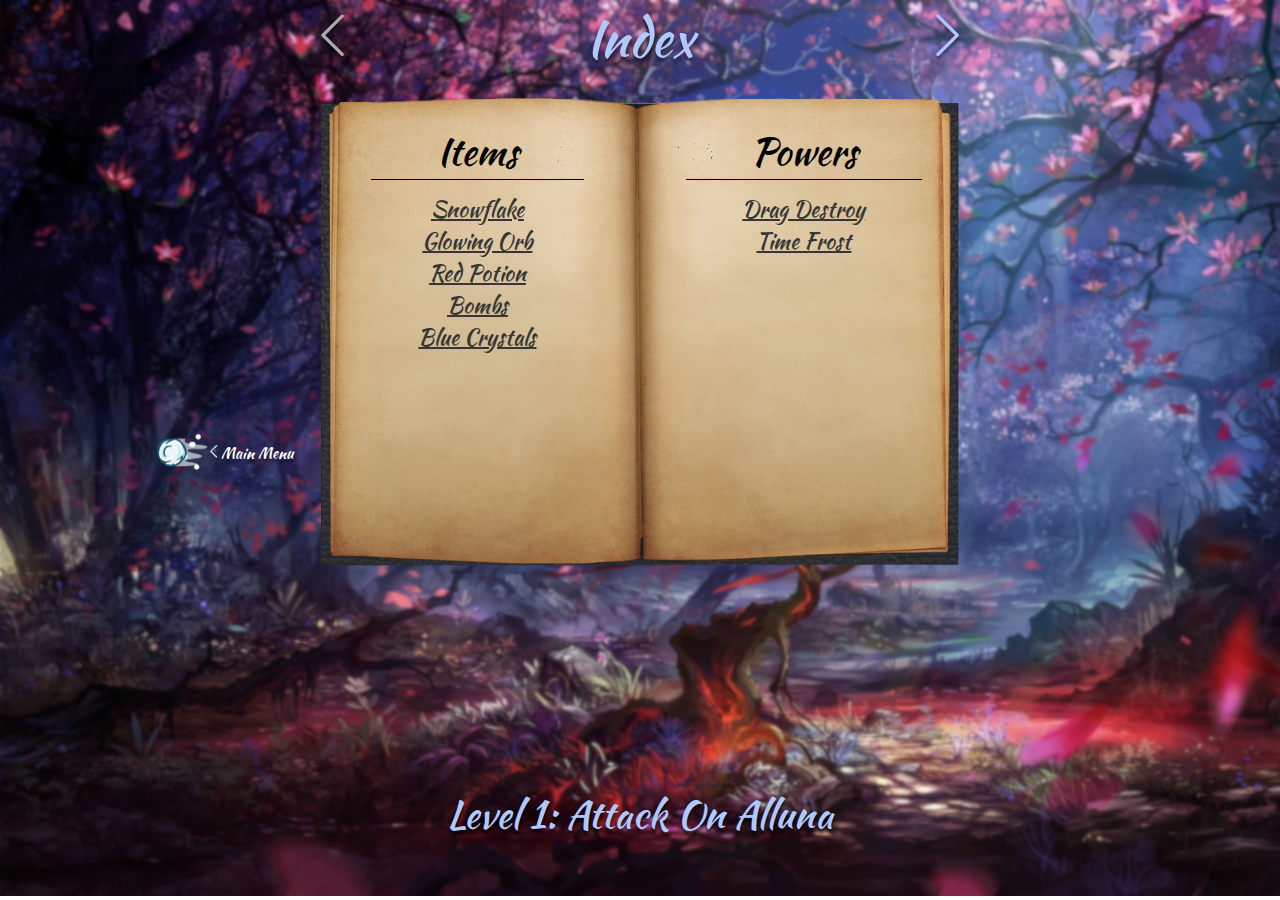
==== guidebook.html @ 1392a79b "updated to v0.8.a" ====
<!DOCTYPE html>
<html lang="en">
<head>
    <meta charset="UTF-8">
    <meta http-equiv="X-UA-Compatible" content="IE=edge">
    <meta name="viewport" content="width=device-width, initial-scale=1.0">
    <title>Guidebook</title>

    <link href="favicon.ico" rel="icon" type="image/x-icon">
    

     <!-- Bootstrap CSS -->
<link href="https://cdn.jsdelivr.net/npm/bootstrap@5.1.3/dist/css/bootstrap.min.css" rel="stylesheet" integrity="sha384-1BmE4kWBq78iYhFldvKuhfTAU6auU8tT94WrHftjDbrCEXSU1oBoqyl2QvZ6jIW3" crossorigin="anonymous">
<link rel="stylesheet" href="https://cdn.jsdelivr.net/npm/bootstrap-icons@1.3.0/font/bootstrap-icons.css">


    <link rel="stylesheet" href="style.css">
    <link rel="stylesheet" href="sprite_animations.css">

    <link rel="stylesheet" href="guidebook.css">
    <script src="js/tutorial.js" defer></script>
</head>
<body onload="index();">
    
    
    
    <div class="tutorial-title-wrapper" id="tutorialTitleWrapper">
        

        <i  class=' iconss bi bi-chevron-left' id='backPage' onclick='backPage();'></i>
        <div class='tutorial-title' id='tutorialTitle'></div>
        <i  class=' iconss bi bi-chevron-right' id='forwardPage' onclick='forwardPage(); '></i>

    
        
        </div>

        

    <div class="tutorial-wrapper" id="tutorialWrapper">

        <a href="./index.html" class="back-to-menu"><span  class="back-to-menu-img"></span><i class="bi bi-chevron-left"></i>Main Menu</a>

<div class="tutorial-container" id="tutorialContainer">

    <div class="tut-text-left" id="tutTextLeft">
        <div class="tut-title" id="tutTitle">Description</div>
        <div class="tut-innertext-left" id="tutInnertextLeft">
            
    </div>
</div>
<div class="tut-text-right" id="tutTextRight">
    <div class="tut-right-index" id="tutRightIndex"></div>
    <a id="backToIndex" class="back-to-index" href="#" onclick="index();"><i class="bi bi-chevron-left"></i> Back To Index</a>
    <div class="tut-right-wrapper" id="tutRightWrapper">
    <div class="tut-visual-title" id="tutVisualTitle">Visual</div>
    <div class="tut-visual" id="tutVisual">
    </div>
    <div class="tut-rarity-title" id="tutRarityTitle">Rarity</div>
        <div class="tut-rarity" id="tutRarity"></div>
</div>
    <div class="tut-innertext-right" id="tutInnertextright">

    </div>
</div>
</div>
</div>
<div class="tut-level-title" id="tutLevelTitle">Level 1: Attack On Alluna</div>


    
</body>
</html>
---- style.css ----
@import url('https://fonts.googleapis.com/css2?family=Kaushan+Script&display=swap');
@import url('https://fonts.googleapis.com/css2?family=Tangerine:wght@700&display=swap');
@import url('https://fonts.googleapis.com/css2?family=Roboto+Mono:ital,wght@1,300&display=swap');

body {
    margin: 0;
    overflow: hidden;
    background-image: url('img/preload_background.jpg');
    background-repeat: no-repeat;
    background-size: cover;
}

/* Custom Classes */

.center {
    display: flex;
    align-items: center;
    justify-content: center;
}
/* CLICKBOX */

.clickbox {
    position: relative;
    display: inline-flex;
    align-items: center;
    justify-content: center;
    height: 10vw;
    width: 10vw;
    z-index: 3;
    user-select: none;
}

/* MAIN WRAPPER */
.main-wrapper {
    display: none;
}

.preload {
    z-index: 0;
    opacity: 0.02;
}

.preload-screen {
    display: block;
    height: 100vh;
    width: 100vw;
    z-index: 1;
    user-select: none;
}
#loading {
    position: absolute;
    bottom: 0;
    margin-top: auto;
    width: 100%;
  }
  .loading {
    display: inline-block;
    width: 7vw;
    height: 7vw;
    user-select: none;
}
  
  #loadingBar {
    display: flex;
    width: 100%;
    align-items: right;
    justify-content: right;
  }

  .preload-title-wrapper {
      margin-top: 5vw;
      display: flex;
      width: 100vw;
      height: 10vw;
      align-items: center;
      justify-content: center;

  }
  .hint-wrapper {
      position: relative;
      top: -8vw;
      width: 100%;
      display: flex;
      align-items: center;
      justify-content: center;
  }
  .hint-icon {
    display: inline-block;
    width: 10vw;
    height: 10vw;
    user-select: none;
    transform: translateX(-4vw);
}
  .preload-hint {
      margin-top: 8vw;
      display: inline-block;
      text-align: left;
      width: auto;
      height: 10vw;
      font-size: 2vw;
      color: white;
      transform: translateX(-5vw);
  }

  .preload-title {
      display: inline-block;
      width: 80vw;
    height: 15vw;
      background-image: url("img/preload_title.png");
      background-size: contain;
      background-repeat: no-repeat;
  }
/* Main Container */

.main-container {
    width: 100vw;
    height: 96vh;
}

.thing-one {
    
    display: inline-block;
    width: 5.5vw;
    height: 5vw;
    user-select: none;
}

.blue-crystal {
    display: inline-block;
    width: 5vw;
    height: 5.2vw;
    user-select: none;
}

.thing-one-hitbox {
    height: .001vw;
    width: .001vw;
}

/* DOES NOT GET HITBOX */
.red-potion {
    display: inline-block;
    width: 5vw;
    height: 5vw;
    user-select: none;
}

.snowflake {
    display: inline-block;
    width: 7vw;
    height: 7vw;
    user-select: none;
}

.snowball {
    display: inline-block;
    width: 4vw;
    height: 5vw;
    user-select: none;
}

.extra-heart-orb {
    
    display: inline-block;
    width: 5vw;
    height: 5vw;
    
    user-select: none;
    

}

.falling-container {
    
    position: relative;
    
    padding: 0 2%;
    width: 95.5%;
    height: 0.0001vw;
    user-select: none;
}

/* Hearts */

.heart-img {
    display: inline-block;
    height: 4vw;
    width: 4vw;
    background-image: url('img/heart.png');
    background-size: cover;
    
}

.heart-img-wrapper {
    display: inline-block;
    margin-left: 2vw;
}

.main-bar {
    display: flex;
    width: 100vw;
    height: 4vw;
    padding-top: 1vw;
    padding-bottom: 1vw;
    user-select: none;
}

.main-bar-left {
    display: flex;
    width: 70%;
    height: 4vw;
    align-items: center;
    justify-content: left;
}

.main-bar-right {
    display: flex;
    width: 30%;
    height: 4vw;
    align-items: center;
    justify-content: right;
}

/* SCORES */

.scoreboard {
    display: inline-block;
    font-family: "Kaushan Script", cursive;
    font-size: 3vw;
    margin-left: 2vw;
    position: relative;
    top: 0;
}

/* TOP RIGHT ICONS */

.power-icon {
    position: relative;
    display: inline-block;
    height: 4vw;
    width: 4vw;
    margin: 1vw 1vw 0 1vw;
}

.power1 {
    background-image: url('img/icons/power1.png');
    background-repeat: no-repeat;
    background-size: cover;
    border: 0px solid transparent;
    border-radius: 10px;
    box-shadow: 0px 0px 15px 10px rgba(214, 48, 255, 0.767);
}

.power2 {
    background-image: url('img/icons/power2.png');
    background-repeat: no-repeat;
    background-size: cover;
    border: 0px solid transparent;
    border-radius: 10px;
    
}
/* Start Screen */

.start-screen-wrapper {
    height: 100vh;
    width: 100vw;
    display: none;
    user-select: none;
}

.version {
    display: block;
    width: 100vw;
    text-align: right;
    color: #fff;
    position: relative;
    top: -4vh;

}

.carousel-containerr {
    
    width: 100%;
    display: flex;
    align-items: center;
    justify-content: center;
    height: 95vh;
    position: relative;
    left: -5vw;
}

.carousel-wrapper {
    display: inline-block;
    width: 70vw;
    height: auto;
    
}

.carousel-control-next-icon{
   width: 5vw;
   height: 5vw;
   background-image: url("img/fwd_button.svg");
}

.carousel-wrapper {
    box-shadow: rgba(0, 0, 4, 0.24) 0px 9px 24px;
}

.carousel-control-prev-icon{
    width: 5vw;
    height: 5vw;
    background-image: url("img/prev_button.svg");
 }


/* End Screen */

 .end-screen-wrapper {
    height: 100vh;
    width: 100vw;
    background: #ff3fff60;
    background: -webkit-linear-gradient(top left, #FF3FFF60, #FCC2DF60);
    background: -moz-linear-gradient(top left, #FF3FFF60, #FCC2DF60);
    background: linear-gradient(to bottom right, #FF3FFF60, #FCC2DF60);
    display: none;
    user-select: none;
 }

 .end-screen-title {
    padding-top: 5vw;
    font-size: 8vw;
    text-align: center;
    width: 100%;
    font-family: 'Tangerine', cursive;
 }

 .end-screen-score {
     font-size: 6vw;
     text-align: center;
     margin-bottom: 2vw;
     width: 100%;
     font-family: 'Tangerine', cursive;

 }

 .restart-wrapper {
     display: flex;
     align-items: center;
     justify-content: center;
     user-select: none;
 }

 .restart {
    height: 6vw;
     width: 25vw;
     font-size: 3vw;
     font-family: "Kaushan Script", cursive;
     background-color: #25587f;
     color: #afc9ff;
     border: 1px solid rgb(106, 117, 175);
     border-radius: .5vw;
 }

 .restart:hover {
    cursor: pointer;
     background-color: #347bb1;
    color:#afc8ffbd;
 }

 .main-menu-button {
    height: 6vw;
     width: 25vw;
     font-size: 3vw;
     font-family: "Kaushan Script", cursive;
     background-color: #25587f;
     color: #afc9ff;
     border: 1px solid rgb(106, 117, 175);
     border-radius: .5vw;
     margin-right: 5vw;
     user-select: none;
 }

 .main-menu-button:hover {
    cursor: pointer;
    background-color: #347bb1;
    color:#afc8ffbd;
 }

  .checki{
    display:flex;
     flex-direction:column;
     width:70px;
     cursor:pointer;
     z-index: 6;
     margin-left: 2vw;
   }
   
   .checki span{
     background: #2e6ea0;
     border-radius:10px;
     height:7px;
     margin: 7px 0;
     transition: .4s  cubic-bezier(0.68, -0.6, 0.32, 1.6);
   
   }
   .checki:hover span{
    background: #afc9ff;
   }
   
   
   .checki span:nth-of-type(1){
     width:50%;
     
   }
   
   .checki span:nth-of-type(2){
     width:100%;
   }
   
   
   .checki span:nth-of-type(3){
     width:75%;
    
   }
   
   
   input[type="checkbox"]{
     display:none;
   }
   
   
   input[type="checkbox"]:checked ~ span:nth-of-type(1){
     transform-origin:bottom;
     transform:rotatez(45deg) translate(8px,0px)
   }
   
   
   input[type="checkbox"]:checked ~ span:nth-of-type(2){
     
     transform-origin:top;
     transform:rotatez(-45deg)
   }
   
   
   input[type="checkbox"]:checked ~ span:nth-of-type(3){
     
     transform-origin:bottom;
     width:50%;
     transform: translate(30px,-11px) rotatez(45deg);
   
   }
   
   .pause-page {
       position: relative;
       top: -6.1vw;
       display: none;
       align-items: center;
       justify-content: center;
       height: 106.1vh;
       width: 100vw;
       background-color: rgba(0, 0, 0, 0.548);
       user-select: none;
       cursor: default;
   }
   .resume-game-button {
    height: 6vw;
     width: 25vw;
     font-size: 3vw;
     font-family: "Kaushan Script", cursive;
     background-color: #25587f;
     color: #afc9ff;
     border: 1px solid rgb(106, 117, 175);
     border-radius: .5vw;
     user-select: none;
     
     
 }

 .resume-game-button:hover {
    cursor: pointer;
    background-color: #347bb1;
    color:#afc8ffbd;
 }

 
.lvl-alert {
    height: 4vw;
    width: auto;
}

.guidebook-button {
    height: 10vw;
    width: 10vw;
    background-image: url("img/tutorial_book.png");
    background-size: 75%;
    background-position: center;
    background-repeat: no-repeat;
    border: 0px solid transparent;
    border-radius: 50%;
    position: relative;
    left: -2vw;
    cursor: pointer;
    text-align: center;
    color: black;
    text-decoration: none;
    font-family: 'Kaushan Script', cursive;
    font-size: 1.7vw;
    line-height: 5;
    text-shadow: 0px 4px 3px rgba(0,0,0,0.4),
    0px 8px 13px rgba(0,0,0,0.1),
    0px 18px 23px rgba(0,0,0,0.1);
}
.guidebook-button:hover {
 color: #000;
}
 
 #lvlAlertText {
    display: none;
    padding-right: 2vw;
    font-size: 3vw;
    color: #FFFFFF;
    text-shadow: 0px 4px 3px rgba(0,0,0,0.4),
    0px 8px 13px rgba(0,0,0,0.1),
    0px 18px 23px rgba(0,0,0,0.1);
   font-family: "Kaushan Script", sans-serif;
 }

 #lvlAlertAnimation {
     display: none;
     position: relative;
     height: 8vw;
     width: 8vw;
     
 }
 .potion-bar {
    padding-right: 2vw;
     display: flex;
     align-items: center;
     justify-content: right;
     width: 100%;
     height: 100%;
 }
---- sprite_animations.css ----
.thing-one {
    background: url('img/lvl1/bomb_sprite.png') ;
    animation: bomb 300ms steps(4) infinite;
    background-size: 400% 5vw;
    
}

.red-potion {
    background: url('img/red_potion_sprite.png') ;
    animation: red_potion 1300ms steps(13) infinite;
    background-size: 1300% 5vw;
    background-position: center;
}

.extra-heart-orb {
    background: url('img/extra_heart_orb_sprite.png') ;
    animation: extra_heart_orb 900ms steps(30) infinite;
    background-size: 3000% 5vw;
    background-position: center;
}
.snowball {
    background: url('img/snowball_sprite.png') ;
    animation: snowball 400ms steps(6) infinite;
    background-size: 600% 5vw;
    background-position: center;
}

.blue-crystal {
    background: url('img/blue_crystal_sprite.png') ;
    animation: blue_crystal 2000ms steps(73) infinite;
    background-size: 7300% 5vw;
    background-position: center;
}

.loading {
    background: url('img/loading.svg') ;
    background-position: center;
    background-size: contain;
}

.hint-icon {
    background: url('img/hint_sprite.png') ;
    animation: hint 2000ms steps(35) infinite;
    background-size: 3500% 10vw;
    background-position: center;
}

.alert-icon {
    background: url('img/hint_sprite.png') ;
    animation: hint 2000ms steps(35) infinite;
    background-size: 3500% 8vw;
    background-position: center;
}

.snowflake {
    background: url('img/snowflake_sprite.png') ;
    animation: snowflake 2000ms steps(59) infinite;
    background-size: 6000% 7vw;
    background-position: center;
}




@keyframes bomb {
    
    from{background-position: 0% 0;}
    to{background-position: -400% 0;}
}

@keyframes bomb_explosion {
    from{background-position: 0% 0;}
    to{background-position: -800% 0;}
}

@keyframes red_potion {
    
    from{background-position: 0% 0;}
    to{background-position: -1300% 0;}
}

@keyframes red_splash {
    from{background-position: 0% 0;}
    to{background-position: -2400% 0;}
}

@keyframes extra_heart_orb {
    from{background-position: 0% 0;}
    to{background-position: -3000% 0;}
}

@keyframes extra_heart_orb_explosion {
    from{background-position: 0% 0;}
    to{background-position: -1900% 0;}
}

@keyframes snowball {
    from{background-position: 0% 0;}
    to{background-position: -600% 0;}
}

@keyframes snowball_explosion {
    from{background-position: 0% 0;}
    to{background-position: -1200% 0;}
}

@keyframes blue_crystal {
    from{background-position: 0% 0;}
    to{background-position: -7300% 0;}
}

@keyframes blue_crystal_explosion {
    from{background-position: 0% 0;}
    to{background-position: -1500% 0;}
}

@keyframes hint {
    from{background-position: 0% 0;}
    to{background-position: -3500% 0;}
}

@keyframes snowflake {
    from{background-position: 0% 0;}
    to{background-position: -5900% 0;}
}

@keyframes snowflake_explosion {
    from{background-position: 0% 0;}
    to{background-position: -1600% 0;}
}

/* PRELOAD called ANIMATIONS */

.bomb-explosion-preload {
    height: 1vw;
    width: 1vw;
    background: url('img/lvl1/bomb_explosion_sprite.png') ;
    animation: bomb_explosion 390ms steps(8);
    background-size: 800% 100%;
}

.bomb-preload {
    height: 1vw;
    width: 1vw;
    background: url('img/lvl1/bomb_sprite.png') ;
    animation: bomb 300ms steps(4) infinite;
    background-size: 400% 1vw;
}

.red-potion-preload {
    height: 1vw;
    width: 1vw;
    background: url('img/red_potion_sprite.png') ;
    animation: red_potion 1300ms steps(13) infinite;
    background-size: 1300% 1vw;
}
.red-splash-preload {
    height: 1vw;
    width: 1vw;
    background: url('img/red_splash_sprite.png') ;
    animation: red_splash 480ms steps(24) infinite;
    background-size: 2400% 1vw;
    
}

.extra-heart-orb-preload {
    height: 1vw;
    width: 1vw;
    background: url('img/extra_heart_orb_sprite.png') ;
    animation: extra_heart_orb 900ms steps(30) infinite;
    background-size: 3000% 1vw;
}

.extra-heart-orb-explosion-preload {
    height: 1vw;
    width: 1vw;
    background: url('img/extra_heart_orb_explosion_sprite.png') ;
    animation: extra_heart_orb_explosion 480ms steps(19) infinite;
    background-size: 1900% 1vw;
}

.blue-crystal-preload {
    height: 1vw;
    width: 1vw;
    background: url('img/blue_crystal_sprite.png') ;
    animation: blue_crystal 390ms steps(73);
    background-size: 7300% 1vw;
}

.blue-crystal-explosion-preload {
    height: 1vw;
    width: 1vw;
    background: url('img/blue_crystal_explosion_sprite.png') ;
    animation: blue_crystal_explosion 300ms steps(15);
    background-size: 1500% 1vw;
}

.snowflake-preload {
    height: 1vw;
    width: 1vw;
    background: url('img/snowflake_sprite.png') ;
    animation: snowflake 390ms steps(60);
    background-size: 6000% 1vw;
}

.snowflake-explosion-preload {
    height: 1vw;
    width: 1vw;
    background: url('img/snowflake_explosion_sprite.png') ;
    animation: snowflake 300ms steps(16);
    background-size: 1600% 1vw;
}

.frost-preload {
    background-image: url('img/lvl1/frost_overlay.png');
    height: 1vw;
    width: 1vw;
}
---- guidebook.css ----
@import url('https://fonts.googleapis.com/css2?family=Kaushan+Script&display=swap');
.tutorial-wrapper {
    height: 85vh;
    width: 100vw;
    display: flex;
    align-items: center;
    justify-content: center;
    position: relative;
    left: -6vw;
}

.tutorial-container {
    display: inline-flex;
    height: 80vh;
    width: 50vw;
    align-items: flex-start;
    background-image: url('img/tutorial_book.png');
    background-size: contain;
    background-repeat: no-repeat;
    font-family: "Kaushan Script", cursive;
    font-size: 1.7vw;
}
.back-to-menu-img {
    position: relative;
    top: 2vw;
    left: 1vw;
    display: inline-block;
    height: 5vw;
    width: 5vw;
    background-image: url("img/mm.png");
    background-size: 100%;
    background-position: center;
    background-repeat: no-repeat;
}
.back-to-menu {
    height: 10vw;
    width: 12vw;
    position: relative;
    left: -2vw;
    cursor: pointer;
    text-align: center;
    color: white;
    text-decoration: none;
    font-family: 'Kaushan Script', cursive;
    font-size: 1.2vw;
    text-shadow: 0px 4px 3px rgba(0,0,0,0.4),
    0px 8px 13px rgba(0,0,0,0.1),
    0px 18px 23px rgba(0,0,0,0.1);
}
.back-to-menu:hover {
    color: white;
   }
.tut-level-title {
    display: block;
    position: relative;
    top: -6vh;
    text-align: center;
    font-size: 3vw;
    font-family: "Kaushan Script", cursive;
    color: #afc9ff;
    text-shadow: 0px 4px 3px rgba(0, 0, 0, 0.678),
    0px 8px 13px rgba(0,0,0,0.1),
    0px 18px 23px rgba(0,0,0,0.1);
}

.tut-text-left {
    display: block;
    width: 46%;
    padding: 2% 2% 2% 4%;
    height: 60vw;
    align-items: flex-start;
    justify-content: center;
}

.tut-text-right {
    display: block;
    width: 50%;
    padding: 2% 2% 2% 6%;
    height: 100%;
    justify-content: right;
}
.tut-innertext-left {
    display: inline-block;
    width: 100%;
}

.tut-title {
    display: none;
    font-size: 3vw;
    border-bottom: 1px solid black;
    text-align: center;
    
}

.tut-visual-title {
    font-size: 3vw;
    border-bottom: 1px solid black;
    text-align: center;
}
.tut-visual {
    margin-top: 1vw;
    display: flex;
    align-items: center;
    justify-content: center;
}

.tutorial-visual-icon {
    height: 6vw;
    width: 6vw;
    margin: 0 1vw;
    border: 0px solid transparent;
    border-radius: 10px;
    
}

.tut-innertext-right {
    display: inline-block;
    width: 100%;
}

.tut-rarity-title {
    margin-top: 2vw;
    font-size: 3vw;
    border-bottom: 1px solid black;
    text-align: center;
}
.tut-rarity {
    text-align: center;
}

.tutorial-icon {
    height: 3vw;
    width: 3vw;
    margin: 0 1vw;
    border: 0px solid transparent;
    border-radius: 10px;
    
}

.tutorial-item {
    height: 4vw;
    width: 4vw;
    margin: 0 1vw;
}

.center {
    display: flex;
    align-items: center;
    justify-content: center;
}

.tutorial-title {
    width: auto;
    height: auto;
    font-family: "Kaushan Script", sans-serif;
    text-align: center;
    font-size: 4vw;
    padding: 0 2vw;
    width: 40vw;
    color: #afc9ff;
    text-shadow: 0px 4px 3px rgba(0,0,0,0.4),
    0px 8px 13px rgba(0,0,0,0.1),
    0px 18px 23px rgba(0,0,0,0.1);
}

.index-title {
    text-align: center;
    margin: 1vw 2vw 1vw 2vw;
    border-bottom: 1px solid #000;
    font-size: 3vw;;
}

.tut-index-link {
    display: block;
    text-align: center;
    color: rgb(54, 54, 54);
}

.intext-link {
    color: rgb(54, 54, 54);
}

.tut-index-link:hover { 
    color: rgb(117, 117, 117);
}

.tut-items {
    
}

.iconss {
    font-size: 4vw;
    color: #afc9ff;
    text-shadow: 0px 4px 3px rgba(0,0,0,0.4),
    0px 8px 13px rgba(0,0,0,0.1),
    0px 18px 23px rgba(0,0,0,0.1);
}

.iconss:hover {
    cursor: pointer;
}

.tutorial-title-wrapper {
    display: flex;
    align-items: center;
    justify-content: center;
}

.back-to-index {
    display: block;
    width: 100%;
    text-align: right;
    font-size: 1.5vw;
    color:#000;
    text-decoration: none;
    margin-bottom: 1vw;
}

.back-to-index:hover {
    color: rgb(117, 117, 117);
}
.tut-right-wrapper {
    display: none;
}
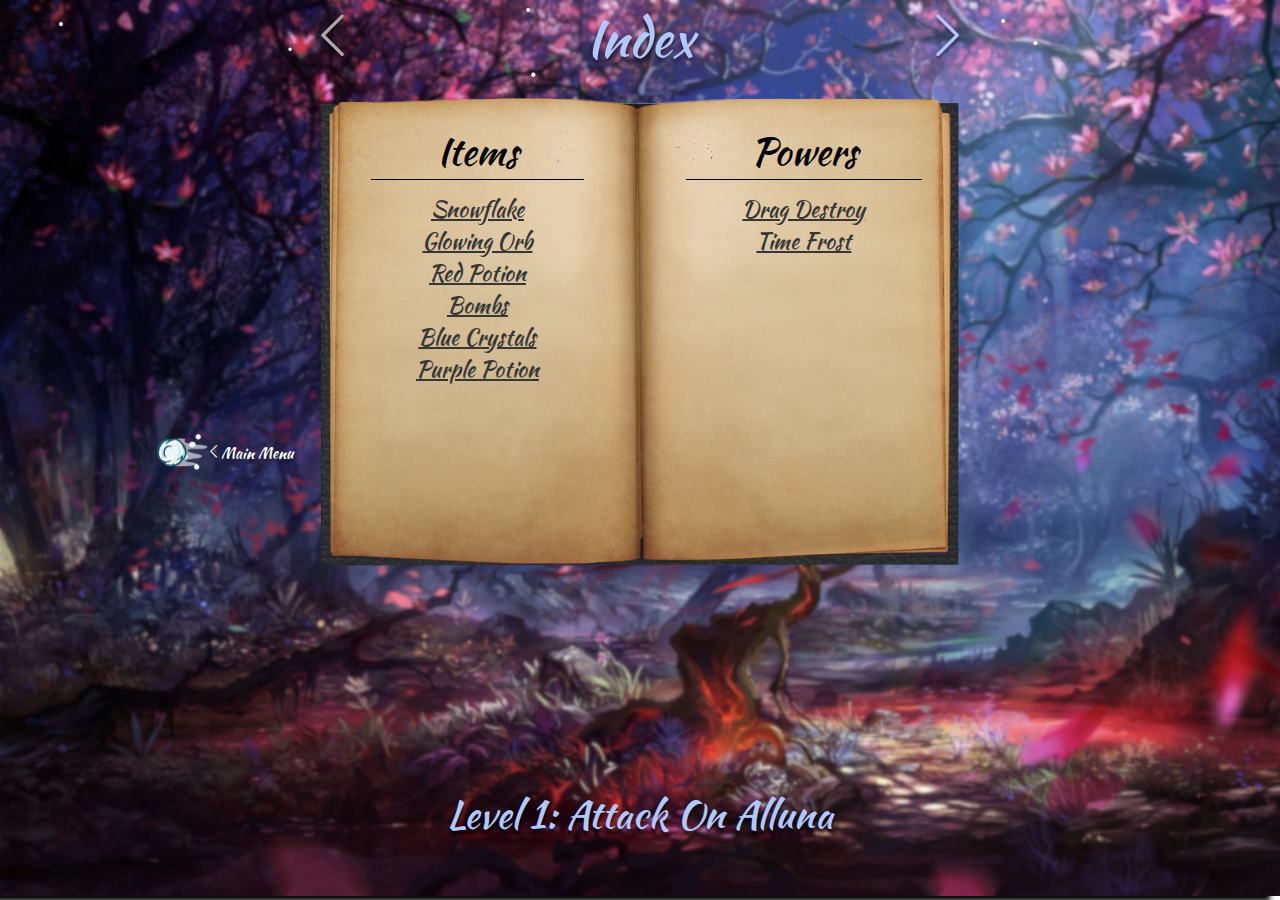
==== commit d344a29f: "updaed to v1.0.b" ====
--- a/guidebook.html
+++ b/guidebook.html
@@ -14,11 +14,14 @@
 <link rel="stylesheet" href="https://cdn.jsdelivr.net/npm/bootstrap-icons@1.3.0/font/bootstrap-icons.css">
 
 
+
+
     <link rel="stylesheet" href="style.css">
     <link rel="stylesheet" href="sprite_animations.css">
 
     <link rel="stylesheet" href="guidebook.css">
     <script src="js/tutorial.js" defer></script>
+    <script src="snowstorm.js"></script>
 </head>
 <body onload="index();">
     
--- a/style.css
+++ b/style.css
@@ -26,8 +26,14 @@
     justify-content: center;
     height: 10vw;
     width: 10vw;
+    z-index: 4;
+    user-select: none;
+}
+
+.purple-potion-clickbox {
     z-index: 3;
-    user-select: none;
+    height: 5vw;
+    width: 6.5vw;
 }
 
 /* MAIN WRAPPER */
@@ -91,6 +97,8 @@
     user-select: none;
     transform: translateX(-4vw);
 }
+
+
   .preload-hint {
       margin-top: 8vw;
       display: inline-block;
@@ -145,6 +153,13 @@
     user-select: none;
 }
 
+.purple-potion {
+    display: inline-block;
+    width: 6.5vw;
+    height: 5vw;
+    user-select: none;
+}
+
 .snowflake {
     display: inline-block;
     width: 7vw;
@@ -152,12 +167,7 @@
     user-select: none;
 }
 
-.snowball {
-    display: inline-block;
-    width: 4vw;
-    height: 5vw;
-    user-select: none;
-}
+
 
 .extra-heart-orb {
     
@@ -257,6 +267,7 @@
     background-size: cover;
     border: 0px solid transparent;
     border-radius: 10px;
+    cursor: pointer;
     
 }
 /* Start Screen */
@@ -498,6 +509,7 @@
     border: 0px solid transparent;
     border-radius: 50%;
     position: relative;
+    top: -30vh;
     left: -2vw;
     cursor: pointer;
     text-align: center;
@@ -525,11 +537,12 @@
    font-family: "Kaushan Script", sans-serif;
  }
 
- #lvlAlertAnimation {
+ .alert-icon {
      display: none;
      position: relative;
      height: 8vw;
      width: 8vw;
+    user-select: none;
      
  }
  .potion-bar {
@@ -539,4 +552,25 @@
      justify-content: right;
      width: 100%;
      height: 100%;
+ }
+ body {
+     box-shadow: -10px 5px 5px #000;
+ }
+
+ @keyframes snow-shake {
+     0%, 10% {
+        backdrop-filter: blur(1px);
+     }
+
+     20%, 80% {
+        backdrop-filter: blur(1.5px);
+    }
+
+    30%, 50%, 70% {
+        backdrop-filter: blur(2px);
+    }
+
+    40%, 60% {
+        backdrop-filter: blur(1px);
+    }
  }--- a/sprite_animations.css
+++ b/sprite_animations.css
@@ -18,12 +18,7 @@
     background-size: 3000% 5vw;
     background-position: center;
 }
-.snowball {
-    background: url('img/snowball_sprite.png') ;
-    animation: snowball 400ms steps(6) infinite;
-    background-size: 600% 5vw;
-    background-position: center;
-}
+
 
 .blue-crystal {
     background: url('img/blue_crystal_sprite.png') ;
@@ -46,11 +41,12 @@
 }
 
 .alert-icon {
-    background: url('img/hint_sprite.png') ;
+    background: url('img/alert_icon_sprite.png') ;
     animation: hint 2000ms steps(35) infinite;
     background-size: 3500% 8vw;
     background-position: center;
 }
+
 
 .snowflake {
     background: url('img/snowflake_sprite.png') ;
@@ -59,6 +55,13 @@
     background-position: center;
 }
 
+.purple-potion {
+    background: url('img/lvl1/purple_potion_sprite.png') ;
+    animation: purple_potion 400ms steps(21) infinite;
+    background-size: 2100% 100%;
+    background-position: center;
+}
+
 
 
 
@@ -94,15 +97,7 @@
     to{background-position: -1900% 0;}
 }
 
-@keyframes snowball {
-    from{background-position: 0% 0;}
-    to{background-position: -600% 0;}
-}
-
-@keyframes snowball_explosion {
-    from{background-position: 0% 0;}
-    to{background-position: -1200% 0;}
-}
+
 
 @keyframes blue_crystal {
     from{background-position: 0% 0;}
@@ -127,6 +122,26 @@
 @keyframes snowflake_explosion {
     from{background-position: 0% 0;}
     to{background-position: -1600% 0;}
+}
+
+@keyframes purple_potion {
+    from{background-position: 0% 0;}
+    to{background-position: -2100% 0;}
+}
+
+@keyframes purple_potion_explosion {
+    from{background-position: 0% 0;}
+    to{background-position: -1600% 0;}
+}
+
+@keyframes heart_explosion {
+    from{background-position: 0% 0;}
+    to{background-position: -2200% 0;}
+}
+
+@keyframes heart_heal {
+    from{background-position: 0% 0;}
+    to{background-position: -2500% 0;}
 }
 
 /* PRELOAD called ANIMATIONS */
@@ -199,7 +214,7 @@
     height: 1vw;
     width: 1vw;
     background: url('img/snowflake_sprite.png') ;
-    animation: snowflake 390ms steps(60);
+    animation: snowflake 2000ms steps(59) infinite;
     background-size: 6000% 1vw;
 }
 
@@ -211,8 +226,61 @@
     background-size: 1600% 1vw;
 }
 
+.purple-potion-preload {
+    height: 1vw;
+    width: 1vw;
+    background: url('img/lvl1/purple_potion_sprite.png') ;
+    animation: purple_potion 400ms steps(21);
+    background-size: 2100% 1vw;
+}
+
+.purple-potion-explosion-preload {
+    height: 1vw;
+    width: 1vw;
+    background: url('img/lvl1/purple_potion_explosion_sprite.png') ;
+    animation: snowflake 300ms steps(16);
+    background-size: 1600% 1vw;
+}
+
 .frost-preload {
     background-image: url('img/lvl1/frost_overlay.png');
     height: 1vw;
     width: 1vw;
 }
+.heart-heal-preload {
+    height: 1vw;
+    width: 1vw;
+    background-image : url('img/heart_heal_sprite.png');
+    background-size : 2500% 1vw;
+    animation : heart_heal 300ms steps(25);
+}
+.heart-explosion-preload {
+    height: 1vw;
+    width: 1vw;
+    background-image : url('img/heart_explosion_sprite.png');
+    background-size : 2200% 1vw;
+    animation : heart_explosion 300ms steps(22);
+}
+
+/* lvl 2 */
+
+.snowball {
+    display: inline-block;
+    width: 4vw;
+    height: 5vw;
+    user-select: none;
+    background: url('img/lvl2/snowball_sprite.png') ;
+    animation: snowball 400ms steps(6) infinite;
+    background-size: 600% 5vw;
+    background-position: center;
+}
+
+@keyframes snowball {
+    from{background-position: 0% 0;}
+    to{background-position: -600% 0;}
+}
+
+@keyframes snowball_explosion {
+    from{background-position: 0% 0;}
+    to{background-position: -1500% 0;}
+}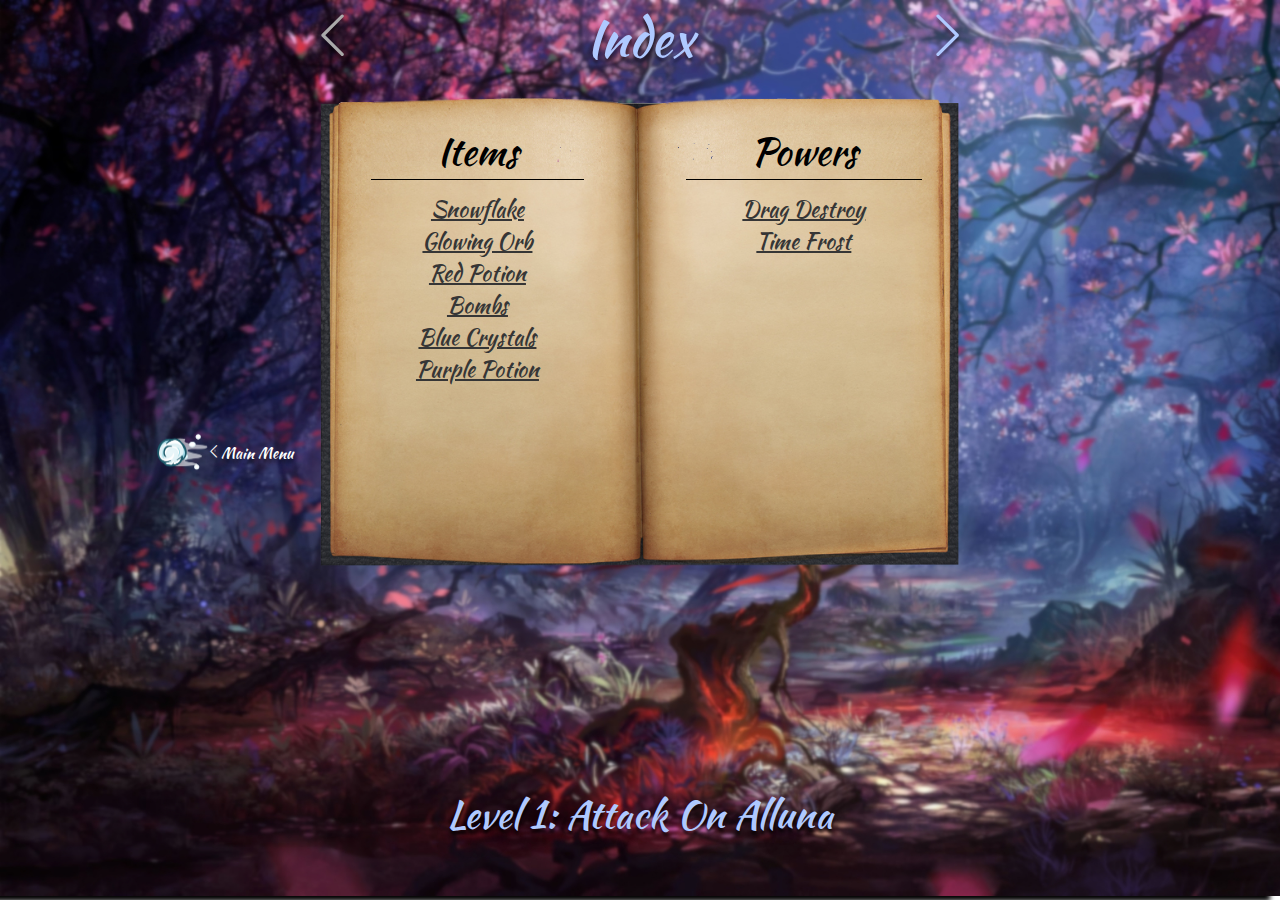
==== commit d5a2baea: "updaed to v1.0.b" ====
--- a/guidebook.html
+++ b/guidebook.html
@@ -21,7 +21,6 @@
 
     <link rel="stylesheet" href="guidebook.css">
     <script src="js/tutorial.js" defer></script>
-    <script src="snowstorm.js"></script>
 </head>
 <body onload="index();">
     
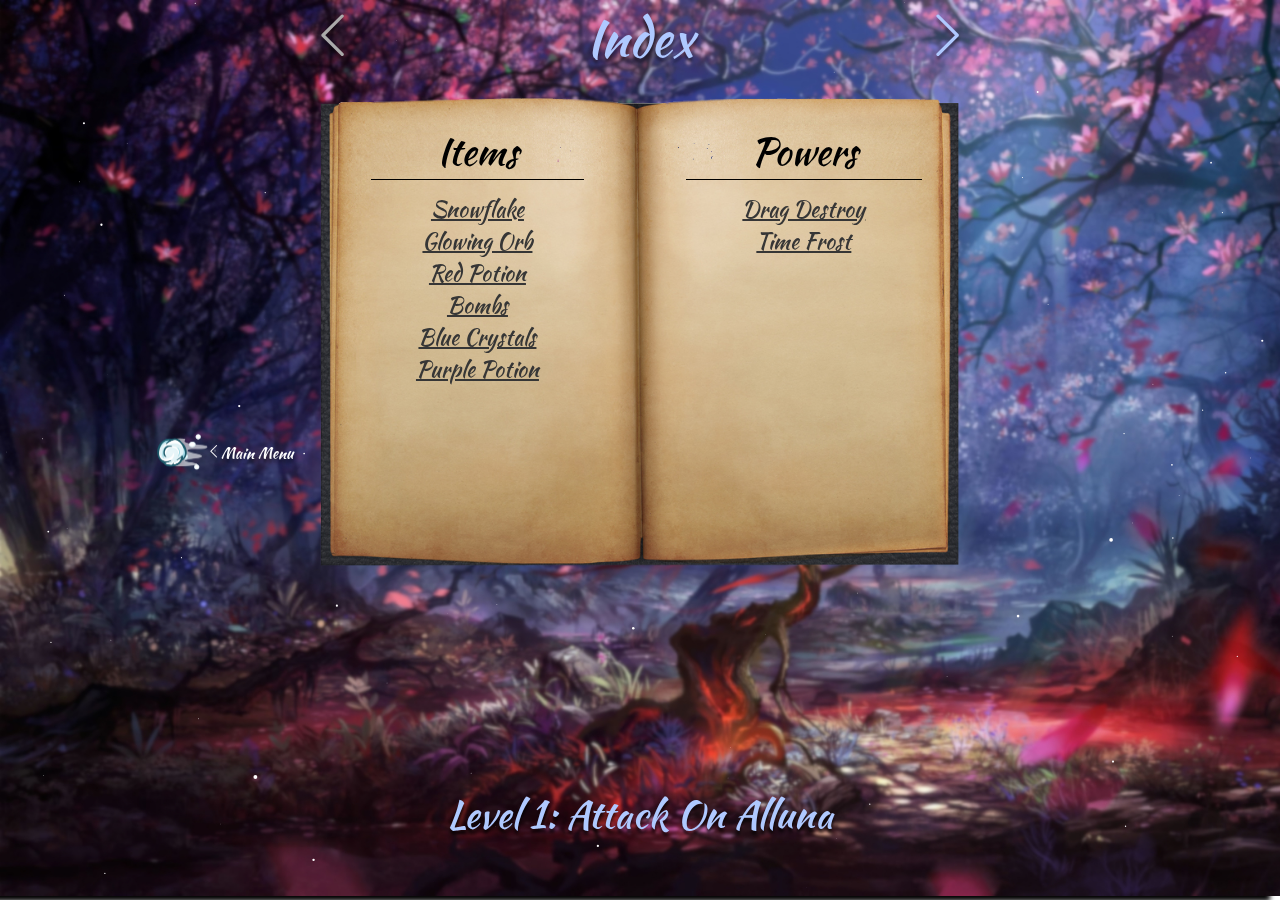
==== commit 9a679a4f: "Updated to v1.1.a" ====
--- a/guidebook.html
+++ b/guidebook.html
@@ -22,7 +22,7 @@
     <link rel="stylesheet" href="guidebook.css">
     <script src="js/tutorial.js" defer></script>
 </head>
-<body onload="index();">
+<body id="body">
     
     
     
@@ -70,6 +70,7 @@
 <div class="tut-level-title" id="tutLevelTitle">Level 1: Attack On Alluna</div>
 
 
-    
+    <!-- PARTICLE SCRIPT -->
+<script src="js/particles.min.js"></script>
 </body>
 </html>--- a/style.css
+++ b/style.css
@@ -17,6 +17,10 @@
     align-items: center;
     justify-content: center;
 }
+
+/* PARTICLE CONTAINER */
+
+
 /* CLICKBOX */
 
 .clickbox {
@@ -43,7 +47,16 @@
 
 .preload {
     z-index: 0;
-    opacity: 0.02;
+    opacity: 0.05;
+}
+
+.unlock-screen {
+    height: 100vh;
+    width: 100vw;
+    display: none;
+    background-image: url("img/padlock.png");
+    background-size: cover;
+    background-position: 50% -30vh;
 }
 
 .preload-screen {
@@ -329,10 +342,7 @@
  .end-screen-wrapper {
     height: 100vh;
     width: 100vw;
-    background: #ff3fff60;
-    background: -webkit-linear-gradient(top left, #FF3FFF60, #FCC2DF60);
-    background: -moz-linear-gradient(top left, #FF3FFF60, #FCC2DF60);
-    background: linear-gradient(to bottom right, #FF3FFF60, #FCC2DF60);
+    background-color: rgba(0, 0, 0, 0.548);
     display: none;
     user-select: none;
  }
@@ -545,6 +555,14 @@
     user-select: none;
      
  }
+
+ .alert-icon-green {
+    display: none;
+    position: relative;
+    height: 8vw;
+    width: 8vw;
+   user-select: none;
+ }
  .potion-bar {
     padding-right: 2vw;
      display: flex;
--- a/sprite_animations.css
+++ b/sprite_animations.css
@@ -47,6 +47,13 @@
     background-position: center;
 }
 
+.alert-icon-green {
+    background: url('img/alert_icon_green_sprite.png') ;
+    animation: hint 2000ms steps(35) infinite;
+    background-size: 3500% 8vw;
+    background-position: center;
+}
+
 
 .snowflake {
     background: url('img/snowflake_sprite.png') ;
@@ -144,6 +151,8 @@
     to{background-position: -2500% 0;}
 }
 
+
+
 /* PRELOAD called ANIMATIONS */
 
 .bomb-explosion-preload {
@@ -189,7 +198,7 @@
 .extra-heart-orb-explosion-preload {
     height: 1vw;
     width: 1vw;
-    background: url('img/extra_heart_orb_explosion_sprite.png') ;
+    background: url('img/extra_heart_orb_explosion_sprite.png');
     animation: extra_heart_orb_explosion 480ms steps(19) infinite;
     background-size: 1900% 1vw;
 }
@@ -197,7 +206,7 @@
 .blue-crystal-preload {
     height: 1vw;
     width: 1vw;
-    background: url('img/blue_crystal_sprite.png') ;
+    background: url('img/blue_crystal_sprite.png');
     animation: blue_crystal 390ms steps(73);
     background-size: 7300% 1vw;
 }
@@ -205,7 +214,7 @@
 .blue-crystal-explosion-preload {
     height: 1vw;
     width: 1vw;
-    background: url('img/blue_crystal_explosion_sprite.png') ;
+    background: url('img/blue_crystal_explosion_sprite.png');
     animation: blue_crystal_explosion 300ms steps(15);
     background-size: 1500% 1vw;
 }
@@ -221,7 +230,7 @@
 .snowflake-explosion-preload {
     height: 1vw;
     width: 1vw;
-    background: url('img/snowflake_explosion_sprite.png') ;
+    background: url('img/snowflake_explosion_sprite.png');
     animation: snowflake 300ms steps(16);
     background-size: 1600% 1vw;
 }
@@ -229,7 +238,7 @@
 .purple-potion-preload {
     height: 1vw;
     width: 1vw;
-    background: url('img/lvl1/purple_potion_sprite.png') ;
+    background: url('img/lvl1/purple_potion_sprite.png');
     animation: purple_potion 400ms steps(21);
     background-size: 2100% 1vw;
 }
@@ -237,7 +246,7 @@
 .purple-potion-explosion-preload {
     height: 1vw;
     width: 1vw;
-    background: url('img/lvl1/purple_potion_explosion_sprite.png') ;
+    background: url('img/lvl1/purple_potion_explosion_sprite.png');
     animation: snowflake 300ms steps(16);
     background-size: 1600% 1vw;
 }
@@ -261,17 +270,32 @@
     background-size : 2200% 1vw;
     animation : heart_explosion 300ms steps(22);
 }
+.alert-icon-preload {
+    height: 1vw;
+    width: 1vw;
+    background: url('img/alert_icon_sprite.png');
+    animation: hint 2000ms steps(35) infinite;
+    background-size: 3500% 1vw;
+}
+
+.alert-icon-green-preload {
+    height: 1vw;
+    width: 1vw;
+    background: url('img/alert_icon_green_sprite.png');
+    animation: hint 2000ms steps(35) infinite;
+    background-size: 3500% 1vw;
+}
 
 /* lvl 2 */
 
 .snowball {
     display: inline-block;
-    width: 4vw;
-    height: 5vw;
+    width: 4.6vw;
+    height: 6vw;
     user-select: none;
-    background: url('img/lvl2/snowball_sprite.png') ;
+    background: url('img/lvl2/snowball_sprite.png');
     animation: snowball 400ms steps(6) infinite;
-    background-size: 600% 5vw;
+    background-size: 600% 100%;
     background-position: center;
 }
 
@@ -282,5 +306,30 @@
 
 @keyframes snowball_explosion {
     from{background-position: 0% 0;}
-    to{background-position: -1500% 0;}
+    to{background-position: -1300% 0;}
+}
+
+@keyframes snowman_idle {
+    from{background-position: 0% 0;}
+    to{background-position: -400% 0;}
+}
+
+@keyframes snowman_move {
+    from{background-position: 0% 0;}
+    to{background-position: -500% 0;}
+}
+
+@keyframes snowman_attack {
+    from{background-position: 0% 0;}
+    to{background-position: -600% 0;}
+}
+
+@keyframes snowman_death {
+    from{background-position: 0% 0;}
+    to{background-position: -600% 0;}
+}
+
+@keyframes snowman_spawn {
+    from{background-position: 0% 0;}
+    to{background-position: -600% 0;}
 }